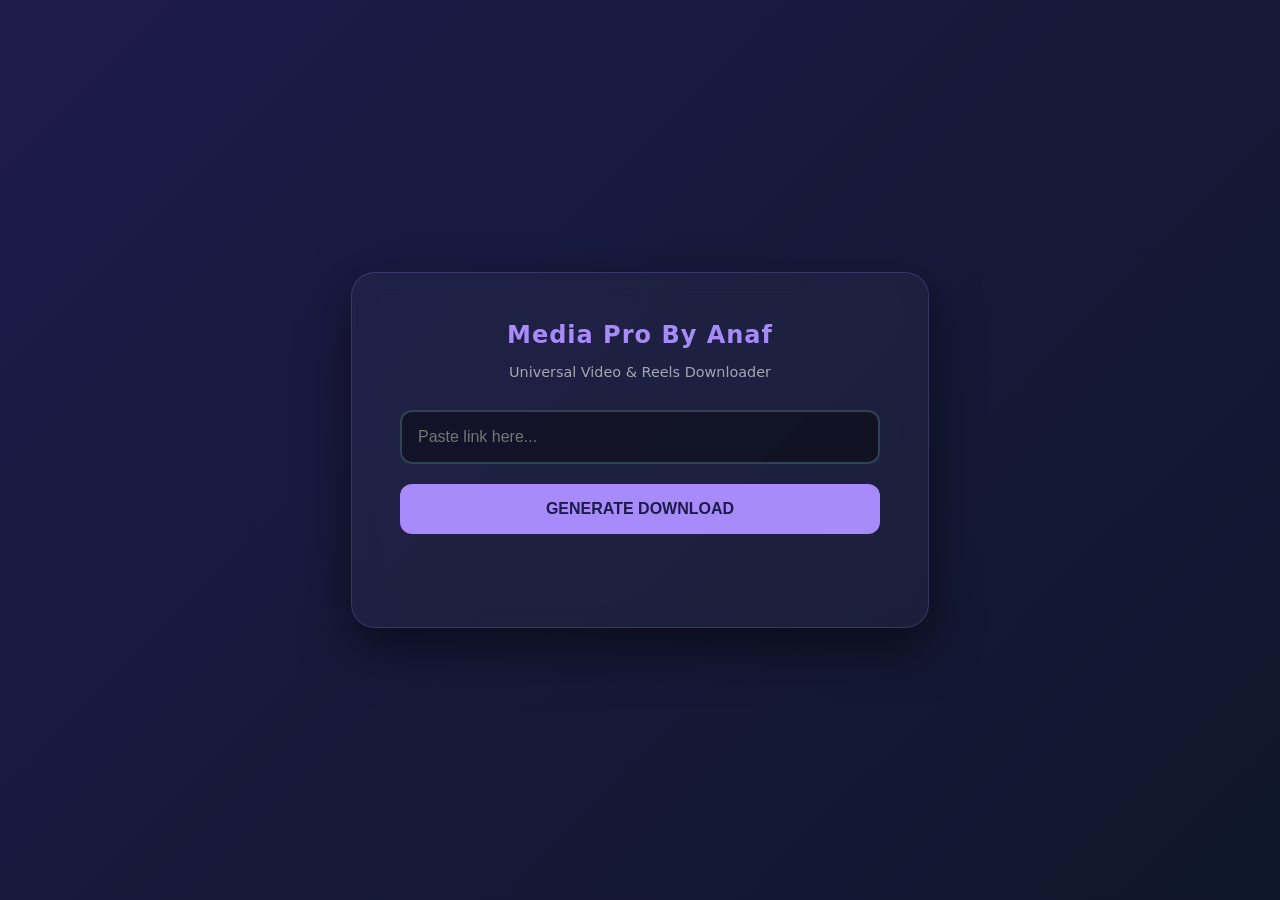
==== index.html @ e36acbbb "Add files via upload" ====
<!DOCTYPE html>
<html lang="en">
<head>
    <meta charset="UTF-8">
    <meta name="viewport" content="width=device-width, initial-scale=1.0">
    <title>Ultimate Downloader</title>
    <style>
        :root {
            --accent: #a78bfa;
            --bg: #0f172a;
        }

        body {
            margin: 0;
            height: 100vh;
            display: flex;
            align-items: center;
            justify-content: center;
            background: linear-gradient(135deg, #1e1b4b 0%, #0f172a 100%);
            font-family: 'Segoe UI', system-ui, sans-serif;
            color: white;
        }

        .glass-card {
            background: rgba(255, 255, 255, 0.03);
            backdrop-filter: blur(12px);
            border: 1px solid rgba(167, 139, 250, 0.2);
            padding: 3rem;
            border-radius: 24px;
            width: 90%;
            max-width: 480px;
            text-align: center;
            box-shadow: 0 20px 50px rgba(0,0,0,0.5);
        }

        h2 { margin: 0 0 10px; color: var(--accent); letter-spacing: 1px; }
        p { opacity: 0.6; font-size: 0.9rem; margin-bottom: 30px; }

        .input-group { position: relative; }

        input {
            width: 100%;
            padding: 16px;
            background: rgba(0,0,0,0.4);
            border: 2px solid #334155;
            border-radius: 12px;
            color: white;
            font-size: 1rem;
            margin-bottom: 20px;
            transition: 0.3s;
            box-sizing: border-box;
        }

        input:focus {
            border-color: var(--accent);
            outline: none;
            box-shadow: 0 0 15px rgba(167, 139, 250, 0.3);
        }

        button {
            width: 100%;
            padding: 16px;
            background: var(--accent);
            border: none;
            border-radius: 12px;
            color: #1e1b4b;
            font-weight: 800;
            font-size: 1rem;
            cursor: pointer;
            transition: 0.3s;
        }

        button:hover {
            background: #c4b5fd;
            transform: translateY(-2px);
        }

        #status {
            margin-top: 25px;
            font-size: 0.85rem;
            min-height: 20px;
        }

        .success-link {
            display: inline-block;
            margin-top: 15px;
            color: #4ade80;
            text-decoration: none;
            font-weight: bold;
            padding: 10px 20px;
            border: 1px solid #4ade80;
            border-radius: 8px;
        }
    </style>
</head>
<body>

<div class="glass-card">
    <h2>Media Pro By Anaf</h2>
    <p>Universal Video & Reels Downloader</p>
    
    <input type="text" id="urlInput" placeholder="Paste link here...">
    <button onclick="handleDownload()" id="mainBtn">GENERATE DOWNLOAD</button>
    
    <div id="status"></div>
</div>

<script>
async function handleDownload() {
    const url = document.getElementById('urlInput').value;
    const status = document.getElementById('status');
    const btn = document.getElementById('mainBtn');

    if(!url) return alert("Please paste a link!");

    status.innerHTML = "⚡ Initializing Secure Stream...";
    btn.disabled = true;
    btn.style.opacity = "0.5";

    try {
        // Primary API: Cobalt (High Quality)
        const response = await fetch('https://api.cobalt.tools/api/json', {
            method: 'POST',
            headers: { 'Accept': 'application/json', 'Content-Type': 'application/json' },
            body: JSON.stringify({ url: url, videoQuality: '1080' })
        });

        const data = await response.json();

        if (data.url) {
            status.innerHTML = `<a href="${data.url}" class="success-link" download>READY: CLICK TO SAVE</a>`;
            // Trigger automatic download
            window.location.href = data.url;
        } else {
            throw new Error("API limit hit");
        }

    } catch (err) {
        // Fallback Strategy: Redirecting to a web-based downloader service
        status.innerHTML = "⚠️ Primary API Busy. Redirecting to backup engine...";
        setTimeout(() => {
            // This opens a reliable web-service with the URL pre-filled
            const backupUrl = `https://9xbuddy.com/process?url=${encodeURIComponent(url)}`;
            window.open(backupUrl, '_blank');
            status.innerHTML = "Check your new tab to complete download.";
        }, 1500);
    } finally {
        btn.disabled = false;
        btn.style.opacity = "1";
    }
}
</script>

</body>
</html>
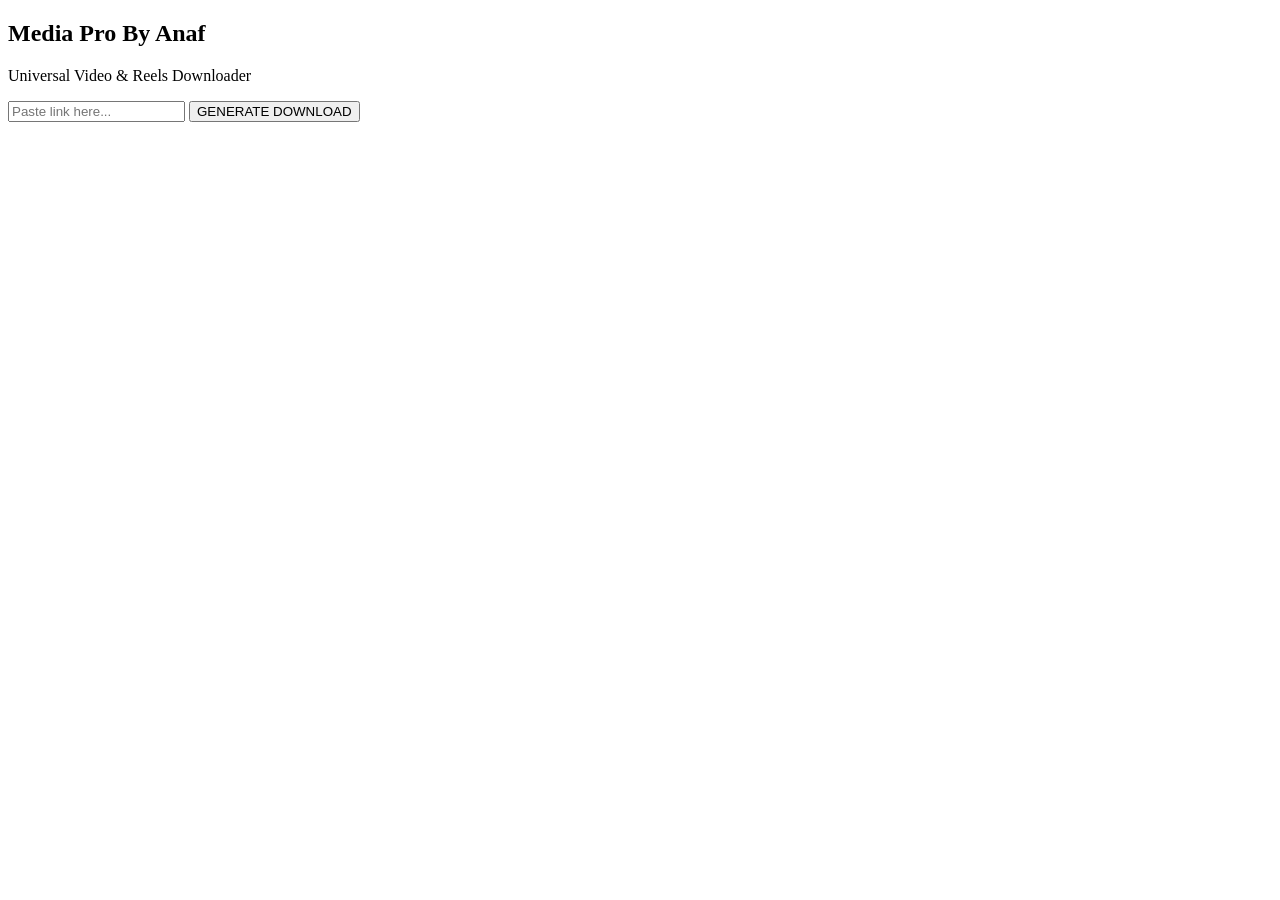
==== commit 1169f747: "Seperating Files" ====
--- a/index.html
+++ b/index.html
@@ -4,94 +4,8 @@
     <meta charset="UTF-8">
     <meta name="viewport" content="width=device-width, initial-scale=1.0">
     <title>Ultimate Downloader</title>
-    <style>
-        :root {
-            --accent: #a78bfa;
-            --bg: #0f172a;
-        }
-
-        body {
-            margin: 0;
-            height: 100vh;
-            display: flex;
-            align-items: center;
-            justify-content: center;
-            background: linear-gradient(135deg, #1e1b4b 0%, #0f172a 100%);
-            font-family: 'Segoe UI', system-ui, sans-serif;
-            color: white;
-        }
-
-        .glass-card {
-            background: rgba(255, 255, 255, 0.03);
-            backdrop-filter: blur(12px);
-            border: 1px solid rgba(167, 139, 250, 0.2);
-            padding: 3rem;
-            border-radius: 24px;
-            width: 90%;
-            max-width: 480px;
-            text-align: center;
-            box-shadow: 0 20px 50px rgba(0,0,0,0.5);
-        }
-
-        h2 { margin: 0 0 10px; color: var(--accent); letter-spacing: 1px; }
-        p { opacity: 0.6; font-size: 0.9rem; margin-bottom: 30px; }
-
-        .input-group { position: relative; }
-
-        input {
-            width: 100%;
-            padding: 16px;
-            background: rgba(0,0,0,0.4);
-            border: 2px solid #334155;
-            border-radius: 12px;
-            color: white;
-            font-size: 1rem;
-            margin-bottom: 20px;
-            transition: 0.3s;
-            box-sizing: border-box;
-        }
-
-        input:focus {
-            border-color: var(--accent);
-            outline: none;
-            box-shadow: 0 0 15px rgba(167, 139, 250, 0.3);
-        }
-
-        button {
-            width: 100%;
-            padding: 16px;
-            background: var(--accent);
-            border: none;
-            border-radius: 12px;
-            color: #1e1b4b;
-            font-weight: 800;
-            font-size: 1rem;
-            cursor: pointer;
-            transition: 0.3s;
-        }
-
-        button:hover {
-            background: #c4b5fd;
-            transform: translateY(-2px);
-        }
-
-        #status {
-            margin-top: 25px;
-            font-size: 0.85rem;
-            min-height: 20px;
-        }
-
-        .success-link {
-            display: inline-block;
-            margin-top: 15px;
-            color: #4ade80;
-            text-decoration: none;
-            font-weight: bold;
-            padding: 10px 20px;
-            border: 1px solid #4ade80;
-            border-radius: 8px;
-        }
-    </style>
+    <!-- LINK TO YOUR STYLESHEET -->
+    <link rel="stylesheet" href="style.css">
 </head>
 <body>
 
@@ -105,51 +19,7 @@
     <div id="status"></div>
 </div>
 
-<script>
-async function handleDownload() {
-    const url = document.getElementById('urlInput').value;
-    const status = document.getElementById('status');
-    const btn = document.getElementById('mainBtn');
-
-    if(!url) return alert("Please paste a link!");
-
-    status.innerHTML = "⚡ Initializing Secure Stream...";
-    btn.disabled = true;
-    btn.style.opacity = "0.5";
-
-    try {
-        // Primary API: Cobalt (High Quality)
-        const response = await fetch('https://api.cobalt.tools/api/json', {
-            method: 'POST',
-            headers: { 'Accept': 'application/json', 'Content-Type': 'application/json' },
-            body: JSON.stringify({ url: url, videoQuality: '1080' })
-        });
-
-        const data = await response.json();
-
-        if (data.url) {
-            status.innerHTML = `<a href="${data.url}" class="success-link" download>READY: CLICK TO SAVE</a>`;
-            // Trigger automatic download
-            window.location.href = data.url;
-        } else {
-            throw new Error("API limit hit");
-        }
-
-    } catch (err) {
-        // Fallback Strategy: Redirecting to a web-based downloader service
-        status.innerHTML = "⚠️ Primary API Busy. Redirecting to backup engine...";
-        setTimeout(() => {
-            // This opens a reliable web-service with the URL pre-filled
-            const backupUrl = `https://9xbuddy.com/process?url=${encodeURIComponent(url)}`;
-            window.open(backupUrl, '_blank');
-            status.innerHTML = "Check your new tab to complete download.";
-        }, 1500);
-    } finally {
-        btn.disabled = false;
-        btn.style.opacity = "1";
-    }
-}
-</script>
-
+<!-- LINK TO YOUR JAVASCRIPT -->
+<script src="script.js"></script>
 </body>
-</html>+</html>
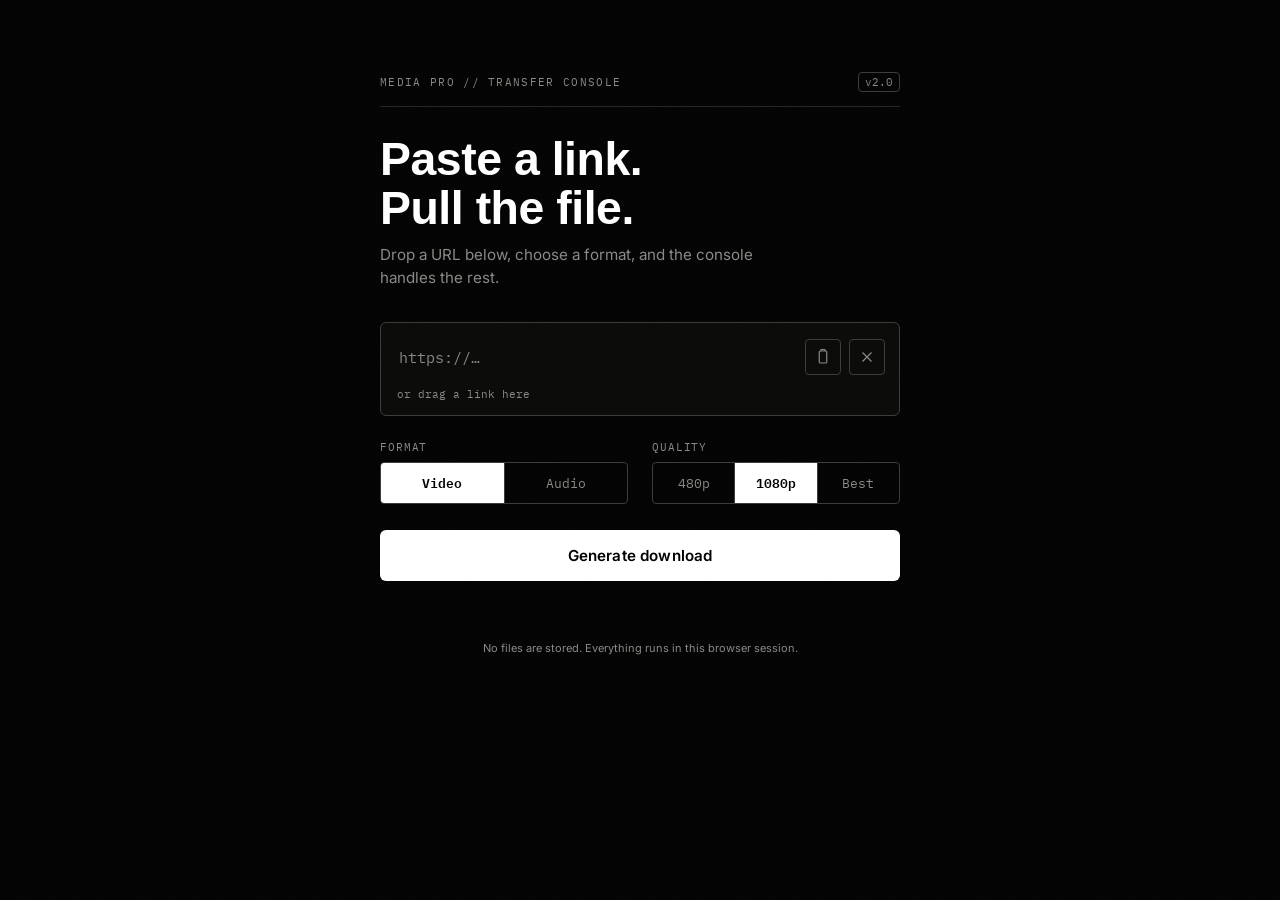
==== commit 846b1c49: "Rename index (1).html to index.html" ====
--- a/index.html
+++ b/index.html
@@ -1,25 +1,91 @@
-<!DOCTYPE html>
-<html lang="en">
-<head>
-    <meta charset="UTF-8">
-    <meta name="viewport" content="width=device-width, initial-scale=1.0">
-    <title>Ultimate Downloader</title>
-    <!-- LINK TO YOUR STYLESHEET -->
-    <link rel="stylesheet" href="style.css">
-</head>
-<body>
-
-<div class="glass-card">
-    <h2>Media Pro By Anaf</h2>
-    <p>Universal Video & Reels Downloader</p>
-    
-    <input type="text" id="urlInput" placeholder="Paste link here...">
-    <button onclick="handleDownload()" id="mainBtn">GENERATE DOWNLOAD</button>
-    
-    <div id="status"></div>
-</div>
-
-<!-- LINK TO YOUR JAVASCRIPT -->
-<script src="script.js"></script>
-</body>
-</html>
+<!DOCTYPE html>
+<html lang="en">
+<head>
+<meta charset="UTF-8">
+<meta name="viewport" content="width=device-width, initial-scale=1.0">
+<title>Media Pro — Transfer Console</title>
+<link rel="preconnect" href="https://fonts.googleapis.com">
+<link rel="preconnect" href="https://fonts.gstatic.com" crossorigin>
+<link href="https://fonts.googleapis.com/css2?family=Archivo+Expanded:wght@700;800&family=Inter:wght@400;500;600&family=IBM+Plex+Mono:wght@400;500&display=swap" rel="stylesheet">
+<link rel="stylesheet" href="style.css">
+</head>
+<body>
+
+<div class="grain"></div>
+
+<main class="console">
+
+  <header class="console__head">
+    <span class="eyebrow">MEDIA&nbsp;PRO&nbsp;//&nbsp;TRANSFER&nbsp;CONSOLE</span>
+    <span class="build-tag">v2.0</span>
+  </header>
+
+  <h1 class="title">Paste a link.<br>Pull the file.</h1>
+  <p class="subtitle">Drop a URL below, choose a format, and the console handles the rest.</p>
+
+  <!-- Drop / input zone -->
+  <div class="dropzone" id="dropzone">
+    <div class="dropzone__row">
+      <input
+        type="text"
+        id="urlInput"
+        placeholder="https://…"
+        autocomplete="off"
+        spellcheck="false"
+        aria-label="Media URL"
+      >
+      <button id="pasteBtn" class="icon-btn" type="button" aria-label="Paste from clipboard" title="Paste">
+        <svg viewBox="0 0 24 24" width="18" height="18" fill="none" stroke="currentColor" stroke-width="1.6"><rect x="7" y="4" width="10" height="16" rx="1.5"/><path d="M9 4V3a1 1 0 0 1 1-1h4a1 1 0 0 1 1 1v1"/></svg>
+      </button>
+      <button id="clearBtn" class="icon-btn" type="button" aria-label="Clear input" title="Clear">
+        <svg viewBox="0 0 24 24" width="18" height="18" fill="none" stroke="currentColor" stroke-width="1.6"><path d="M6 6l12 12M18 6L6 18"/></svg>
+      </button>
+    </div>
+    <p class="dropzone__hint">or drag a link here</p>
+  </div>
+
+  <!-- Options -->
+  <div class="options">
+    <div class="option-group" role="group" aria-label="Format">
+      <span class="option-label">Format</span>
+      <div class="segmented" id="formatGroup">
+        <button class="seg active" data-value="video" type="button">Video</button>
+        <button class="seg" data-value="audio" type="button">Audio</button>
+      </div>
+    </div>
+    <div class="option-group" role="group" aria-label="Quality">
+      <span class="option-label">Quality</span>
+      <div class="segmented" id="qualityGroup">
+        <button class="seg" data-value="480">480p</button>
+        <button class="seg active" data-value="1080">1080p</button>
+        <button class="seg" data-value="best">Best</button>
+      </div>
+    </div>
+  </div>
+
+  <button class="primary-btn" id="mainBtn" type="button">
+    <span class="primary-btn__label">Generate download</span>
+    <span class="primary-btn__scan" aria-hidden="true"></span>
+  </button>
+
+  <!-- Status log -->
+  <div class="log" id="log" aria-live="polite"></div>
+
+  <!-- History -->
+  <section class="history" id="historySection" hidden>
+    <div class="history__head">
+      <span class="option-label">Recent</span>
+      <button id="clearHistoryBtn" class="text-btn" type="button">Clear</button>
+    </div>
+    <ul class="history__list" id="historyList"></ul>
+  </section>
+
+  <footer class="console__foot">
+    <span>No files are stored. Everything runs in this browser session.</span>
+  </footer>
+
+</main>
+
+<script src="script.js"></script>
+</body>
+</html>
--- a/style.css
+++ b/style.css
@@ -0,0 +1,386 @@
+/* ---------- tokens ---------- */
+:root {
+  --bg: #000000;
+  --fg: #f5f5f2;
+  --fg-dim: #8a8a86;
+  --line: #262624;
+  --line-strong: #3d3d3a;
+  --surface: #0c0c0b;
+  --surface-hover: #131312;
+  --white: #ffffff;
+  --danger: #f5f5f2; /* kept monochrome intentionally */
+
+  --font-display: 'Archivo Expanded', 'Arial Narrow', sans-serif;
+  --font-body: 'Inter', system-ui, sans-serif;
+  --font-mono: 'IBM Plex Mono', 'Courier New', monospace;
+
+  --radius: 6px;
+}
+
+* { box-sizing: border-box; }
+
+html, body {
+  margin: 0;
+  padding: 0;
+  background: var(--bg);
+  color: var(--fg);
+  font-family: var(--font-body);
+}
+
+body {
+  min-height: 100vh;
+  display: flex;
+  align-items: flex-start;
+  justify-content: center;
+  padding: 8vh 20px 6vh;
+  position: relative;
+  overflow-x: hidden;
+}
+
+@media (max-width: 600px) {
+  body { padding: 32px 16px 40px; align-items: flex-start; }
+}
+
+/* subtle film-grain texture so pure black doesn't feel flat/AI-default */
+.grain {
+  position: fixed;
+  inset: 0;
+  pointer-events: none;
+  opacity: 0.05;
+  background-image: url("data:image/svg+xml,%3Csvg xmlns='http://www.w3.org/2000/svg' width='120' height='120'%3E%3Cfilter id='n'%3E%3CfeTurbulence type='fractalNoise' baseFrequency='0.9' numOctaves='2' stitchTiles='stitch'/%3E%3C/filter%3E%3Crect width='100%25' height='100%25' filter='url(%23n)'/%3E%3C/svg%3E");
+  z-index: 0;
+}
+
+/* ---------- layout ---------- */
+.console {
+  width: 100%;
+  max-width: 520px;
+  position: relative;
+  z-index: 1;
+}
+
+.console__head {
+  display: flex;
+  align-items: center;
+  justify-content: space-between;
+  padding-bottom: 14px;
+  margin-bottom: 28px;
+  border-bottom: 1px solid var(--line);
+}
+
+.eyebrow {
+  font-family: var(--font-mono);
+  font-size: 11px;
+  letter-spacing: 0.12em;
+  color: var(--fg-dim);
+  text-transform: uppercase;
+}
+
+.build-tag {
+  font-family: var(--font-mono);
+  font-size: 11px;
+  color: var(--fg-dim);
+  border: 1px solid var(--line-strong);
+  border-radius: 4px;
+  padding: 2px 6px;
+}
+
+.title {
+  font-family: var(--font-display);
+  font-weight: 800;
+  font-size: clamp(2rem, 6vw, 2.9rem);
+  line-height: 1.05;
+  letter-spacing: -0.01em;
+  margin: 0 0 12px;
+  color: var(--white);
+}
+
+.subtitle {
+  font-size: 0.95rem;
+  color: var(--fg-dim);
+  margin: 0 0 32px;
+  max-width: 42ch;
+  line-height: 1.5;
+}
+
+/* ---------- dropzone ---------- */
+.dropzone {
+  border: 1px solid var(--line-strong);
+  border-radius: var(--radius);
+  background: var(--surface);
+  padding: 14px;
+  transition: border-color 0.2s ease, background 0.2s ease;
+}
+
+.dropzone.is-dragover {
+  border-color: var(--white);
+  background: var(--surface-hover);
+}
+
+.dropzone__row {
+  display: flex;
+  align-items: center;
+  gap: 8px;
+}
+
+#urlInput {
+  flex: 1;
+  min-width: 0;
+  background: transparent;
+  border: none;
+  color: var(--fg);
+  font-family: var(--font-mono);
+  font-size: 0.95rem;
+  padding: 10px 4px;
+  outline: none;
+}
+
+#urlInput::placeholder { color: var(--fg-dim); }
+
+.icon-btn {
+  flex-shrink: 0;
+  width: 36px;
+  height: 36px;
+  display: grid;
+  place-items: center;
+  background: transparent;
+  border: 1px solid var(--line-strong);
+  border-radius: 4px;
+  color: var(--fg-dim);
+  cursor: pointer;
+  transition: color 0.15s ease, border-color 0.15s ease;
+}
+
+.icon-btn:hover {
+  color: var(--white);
+  border-color: var(--fg-dim);
+}
+
+.icon-btn:focus-visible,
+button:focus-visible,
+input:focus-visible {
+  outline: 2px solid var(--white);
+  outline-offset: 2px;
+}
+
+.dropzone__hint {
+  margin: 10px 2px 0;
+  font-size: 11px;
+  color: var(--fg-dim);
+  font-family: var(--font-mono);
+}
+
+/* ---------- options ---------- */
+.options {
+  display: flex;
+  gap: 24px;
+  margin: 24px 0 20px;
+  flex-wrap: wrap;
+}
+
+.option-group { flex: 1; min-width: 180px; }
+
+.option-label {
+  display: block;
+  font-family: var(--font-mono);
+  font-size: 11px;
+  letter-spacing: 0.08em;
+  text-transform: uppercase;
+  color: var(--fg-dim);
+  margin-bottom: 8px;
+}
+
+.segmented {
+  display: flex;
+  border: 1px solid var(--line-strong);
+  border-radius: 4px;
+  overflow: hidden;
+}
+
+.seg {
+  flex: 1;
+  background: transparent;
+  border: none;
+  border-right: 1px solid var(--line-strong);
+  color: var(--fg-dim);
+  font-family: var(--font-mono);
+  font-size: 12.5px;
+  padding: 9px 6px;
+  cursor: pointer;
+  transition: background 0.15s ease, color 0.15s ease;
+}
+
+.seg:last-child { border-right: none; }
+
+.seg:hover { color: var(--fg); }
+
+.seg.active {
+  background: var(--white);
+  color: #000;
+  font-weight: 600;
+}
+
+/* ---------- primary button ---------- */
+.primary-btn {
+  position: relative;
+  width: 100%;
+  padding: 16px;
+  margin-top: 6px;
+  background: var(--white);
+  border: none;
+  border-radius: var(--radius);
+  color: #000;
+  font-family: var(--font-body);
+  font-weight: 600;
+  font-size: 0.95rem;
+  letter-spacing: 0.01em;
+  cursor: pointer;
+  overflow: hidden;
+  transition: transform 0.15s ease, background 0.2s ease;
+}
+
+.primary-btn:hover { transform: translateY(-1px); }
+.primary-btn:active { transform: translateY(0); }
+
+.primary-btn:disabled {
+  cursor: not-allowed;
+  background: var(--line-strong);
+  color: var(--fg-dim);
+  transform: none;
+}
+
+.primary-btn__label { position: relative; z-index: 1; }
+
+.primary-btn__scan {
+  position: absolute;
+  top: 0; left: -40%;
+  width: 40%;
+  height: 100%;
+  background: linear-gradient(90deg, transparent, rgba(0,0,0,0.15), transparent);
+  display: none;
+}
+
+.primary-btn.is-loading .primary-btn__scan {
+  display: block;
+  animation: scan 1.1s linear infinite;
+}
+
+@keyframes scan {
+  from { left: -40%; }
+  to { left: 100%; }
+}
+
+/* ---------- status log ---------- */
+.log {
+  margin-top: 20px;
+  min-height: 0;
+  display: flex;
+  flex-direction: column;
+  gap: 6px;
+}
+
+.log__line {
+  font-family: var(--font-mono);
+  font-size: 12.5px;
+  line-height: 1.5;
+  color: var(--fg-dim);
+  display: flex;
+  gap: 8px;
+  padding: 8px 10px;
+  border: 1px solid var(--line);
+  border-radius: 4px;
+  background: var(--surface);
+  animation: fadeIn 0.25s ease;
+}
+
+.log__line--ok { color: var(--fg); border-color: var(--line-strong); }
+.log__line--error { color: var(--white); border-color: var(--white); }
+
+.log__time { color: var(--fg-dim); flex-shrink: 0; }
+
+@keyframes fadeIn {
+  from { opacity: 0; transform: translateY(-3px); }
+  to { opacity: 1; transform: translateY(0); }
+}
+
+/* ---------- history ---------- */
+.history {
+  margin-top: 32px;
+  padding-top: 20px;
+  border-top: 1px solid var(--line);
+}
+
+.history__head {
+  display: flex;
+  align-items: center;
+  justify-content: space-between;
+  margin-bottom: 10px;
+}
+
+.text-btn {
+  background: none;
+  border: none;
+  color: var(--fg-dim);
+  font-family: var(--font-mono);
+  font-size: 11px;
+  cursor: pointer;
+  text-decoration: underline;
+  text-underline-offset: 2px;
+}
+
+.text-btn:hover { color: var(--fg); }
+
+.history__list {
+  list-style: none;
+  margin: 0;
+  padding: 0;
+  display: flex;
+  flex-direction: column;
+  gap: 6px;
+}
+
+.history__item {
+  display: flex;
+  align-items: center;
+  justify-content: space-between;
+  gap: 10px;
+  font-family: var(--font-mono);
+  font-size: 12px;
+  color: var(--fg-dim);
+  padding: 8px 10px;
+  border: 1px solid var(--line);
+  border-radius: 4px;
+}
+
+.history__item span {
+  overflow: hidden;
+  text-overflow: ellipsis;
+  white-space: nowrap;
+}
+
+.history__item button {
+  background: none;
+  border: none;
+  color: var(--fg-dim);
+  cursor: pointer;
+  flex-shrink: 0;
+  font-family: var(--font-mono);
+  font-size: 11px;
+  text-decoration: underline;
+}
+
+.history__item button:hover { color: var(--fg); }
+
+/* ---------- footer ---------- */
+.console__foot {
+  margin-top: 40px;
+  font-size: 11px;
+  color: var(--fg-dim);
+  text-align: center;
+}
+
+/* ---------- reduced motion ---------- */
+@media (prefers-reduced-motion: reduce) {
+  .primary-btn__scan { animation: none !important; }
+  .log__line { animation: none !important; }
+}
